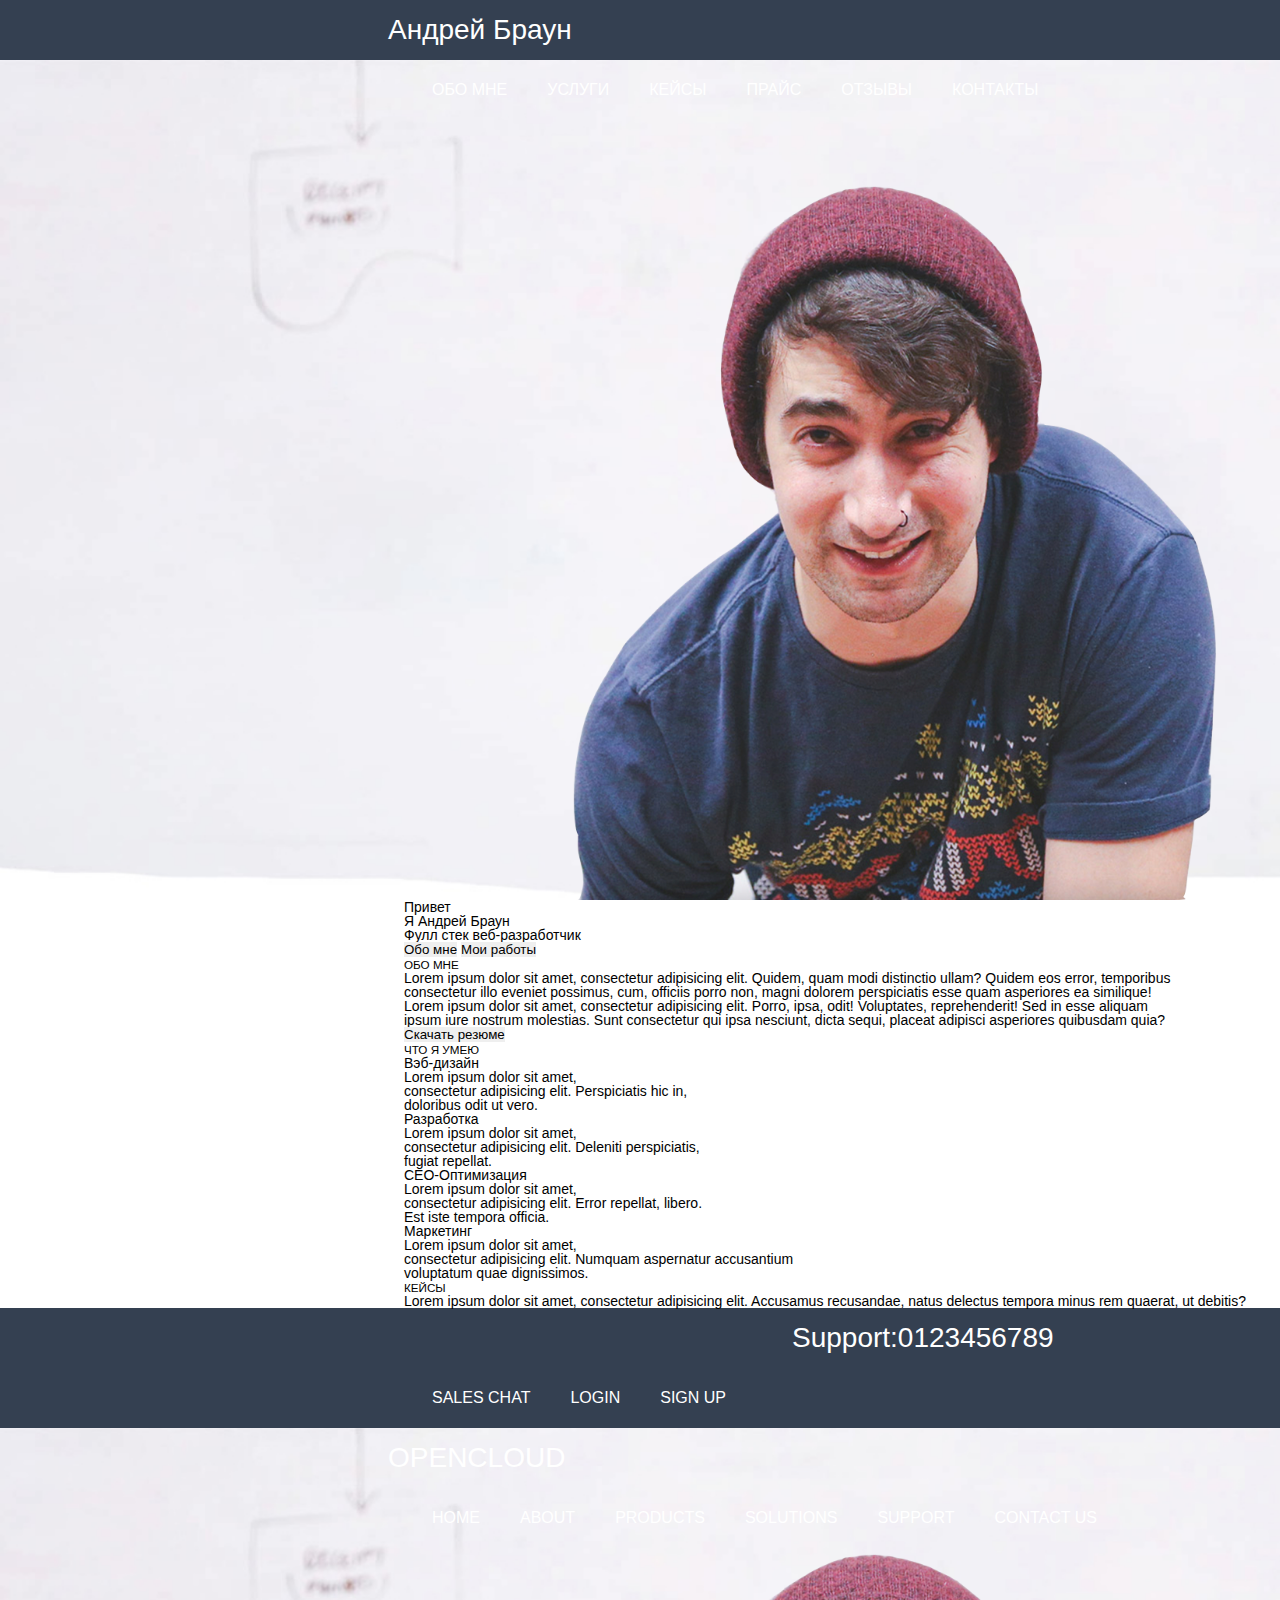
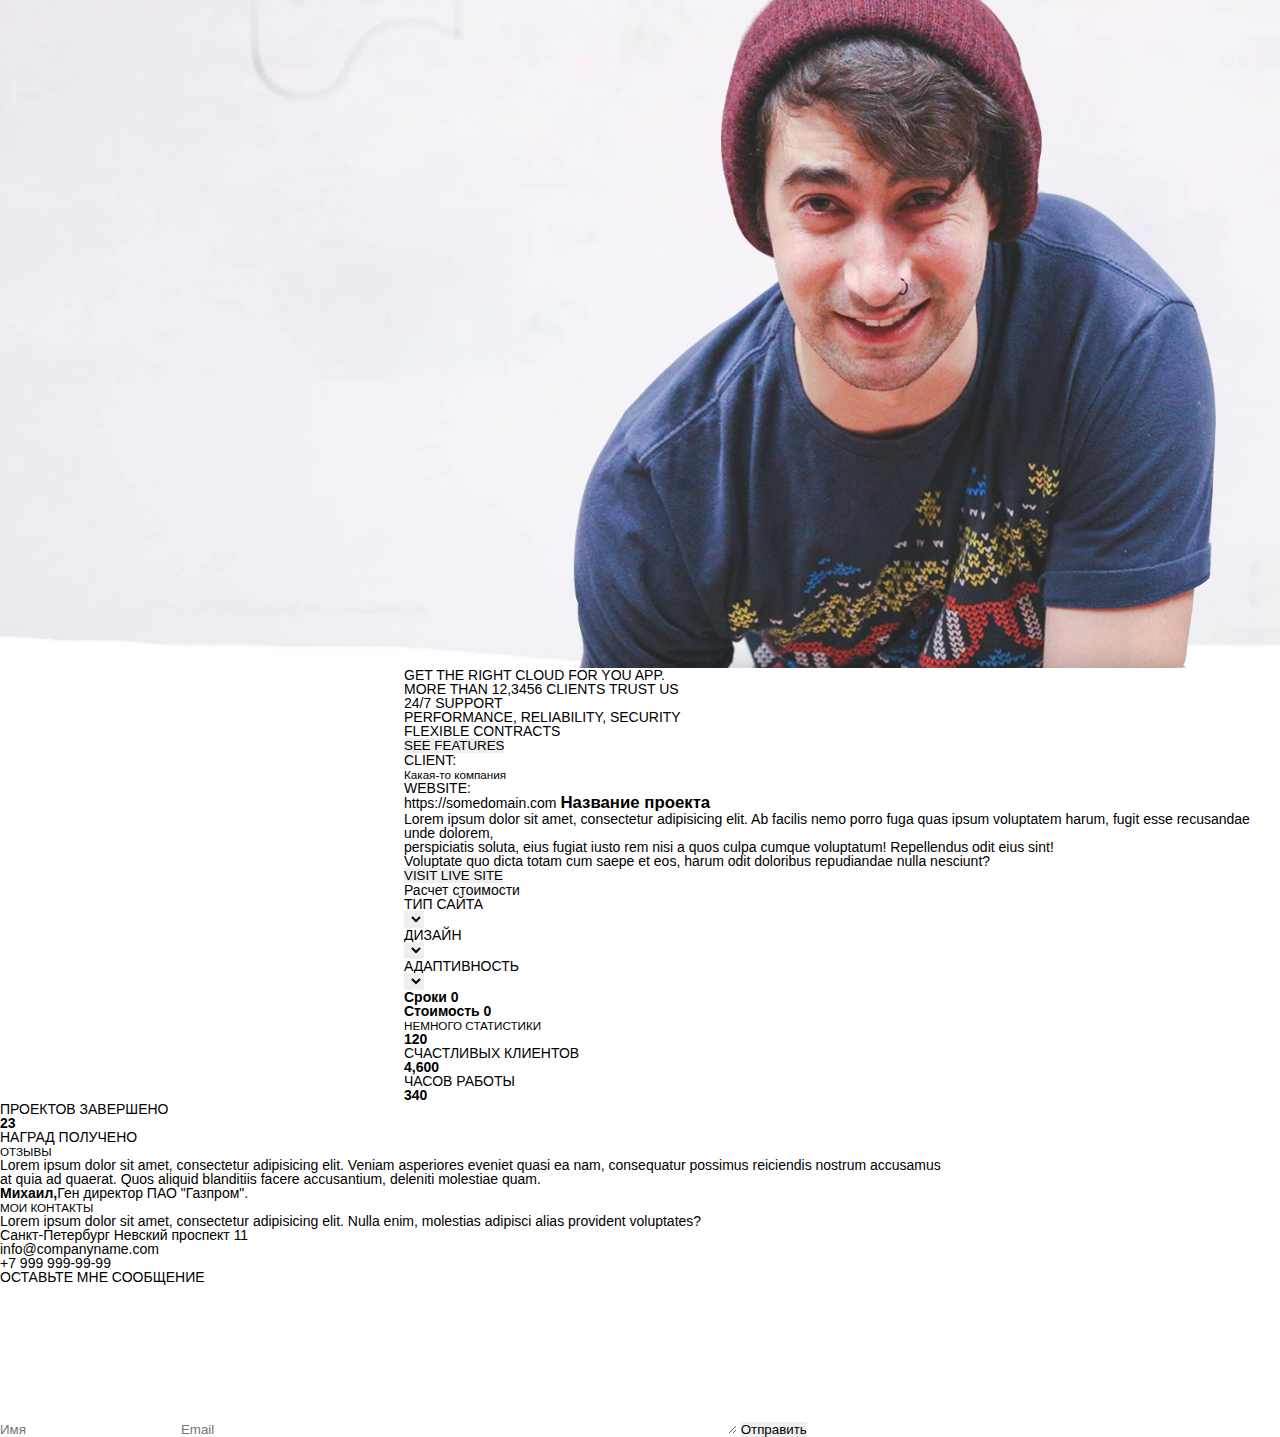
==== src/index.html @ 74972f19 "download folder src" ====
<!DOCTYPE html>
<html lang="en">

<head>
    <meta charset="UTF-8">
    <meta name="description" content="Это моя первая страница">
    <meta name="author" content="Ilya">
    <meta name="robots" content="all">
    
    <meta property="og:title" content="Это моя первая страница...">
    
    <title>Андрей Браун - Веб-разработчик</title>
    <link rel="stylesheet" href="css/reset.css">
    <link rel="stylesheet" href="css/style.css">
</head>

<body>

<header>
    <nav>
    <div class="logo">Андрей Браун</div> 
    <div class="menu"><ul>
        <li>Обо мне</li>
        <li>Услуги</li>
        <li>Кейсы</li>
        <li>Прайс</li>
        <li>Отзывы</li>
        <li>Контакты</li>
        
    </ul></div>   
    </nav>
</header>

<div class="main"></div><div class="title__container"></div>
<h1>Привет <br> Я Андрей Браун</h1>
<h4>Фулл стек веб-разработчик</h4>
<input type="submit" value="Обо мне">
<input type="submit" value="Мои работы">
<h2><small>ОБО МНЕ</small></h2>
    
<p>Lorem ipsum dolor sit amet, consectetur adipisicing elit. Quidem, quam modi distinctio ullam? Quidem eos error, temporibus <br> consectetur illo eveniet possimus, cum, officiis porro non, magni dolorem perspiciatis esse quam asperiores ea similique!</p>
    
<p>Lorem ipsum dolor sit amet, consectetur adipisicing elit. Porro, ipsa, odit! Voluptates, reprehenderit! Sed in esse aliquam <br> ipsum iure nostrum molestias. Sunt consectetur qui ipsa nesciunt, dicta sequi, placeat adipisci asperiores quibusdam quia?</p>
   
<input type="submit" value="Скачать резюме">
<h2><small>ЧТО Я УМЕЮ</small></h2>

<ul>
   <li>Вэб-дизайн</li>
   <p>Lorem ipsum dolor sit amet, <br> consectetur adipisicing elit. Perspiciatis hic in, <br> doloribus odit ut vero.</p>
   <li>Разработка</li>
   <p>Lorem ipsum dolor sit amet, <br> consectetur adipisicing elit. Deleniti perspiciatis, <br> fugiat repellat.</p>
   <li>СЕО-Оптимизация</li>
   <p>Lorem ipsum dolor sit amet, <br> consectetur adipisicing elit.  Error repellat, libero. <br> Est iste tempora officia.</p>
   <li>Маркетинг</li>
   <p>Lorem ipsum dolor sit amet, <br> consectetur adipisicing elit. Numquam aspernatur accusantium <br> voluptatum quae dignissimos.</p>
    
</ul>

<h2><small>КЕЙСЫ</small></h2>

<p>Lorem ipsum dolor sit amet, consectetur adipisicing elit. Accusamus recusandae, natus delectus tempora minus rem quaerat, ut debitis?</p>


<header>
    <nav>
    <div class="logo">Support:0123456789</div>
    <div class="menu"><ul>
           <li>Sales Chat</li>
           <li>Login</li>
           <li>Sign up</li> 
    </ul></div>
    </nav>
    
    <nav>
    <div class="logo">OPENCLOUD</div>
    <div class="menu"><ul>
        <li>Home</li>
        <li>About</li>
        <li>Products</li>
        <li>Solutions</li>
        <li>Support</li>
        <li>Contact Us</li>
    </ul></div>
    </nav>
</header>

<div class="main"></div><div class="title__container"></div>
<h3>GET THE RIGHT CLOUD FOR YOU APP.</h3>
   
    <ul>
     <li>MORE THAN 12,3456 CLIENTS TRUST US</li>
     <li>24/7 SUPPORT</li>
     <li>PERFORMANCE, RELIABILITY, SECURITY</li>
     <li>FLEXIBLE CONTRACTS</li> 
    </ul>
<input type="submit" value="SEE FEATURES">

<h3>CLIENT:</h3>
<p><small>Какая-то компания</small></p>
<h3>WEBSITE:</h3>
<a href="https://somedomain.com" target="_blank">https://somedomain.com</a>

<span><big><b>Название проекта</b></big></span>
<span><br>Lorem ipsum dolor sit amet, consectetur adipisicing elit. Ab facilis nemo porro fuga quas ipsum voluptatem harum, fugit esse recusandae unde dolorem, <br> perspiciatis soluta, eius fugiat iusto rem nisi a quos culpa cumque voluptatum! Repellendus odit eius sint! <br> Voluptate quo dicta totam cum saepe et eos, harum odit doloribus repudiandae nulla nesciunt?<br></span>

<input type="submit" value="VISIT LIVE SITE">

<h2>Расчет стоимости</h2>

<h3>ТИП САЙТА</h3>
<select name="list1" id="list" placeholder="Выберите пункт...">
    <option value="Opt1"></option>
</select>

<h3>ДИЗАЙН</h3>
<select name="list1" id="list" placeholder="Выберите пункт...">
    <option value="Opt1"></option>
</select>

<h3>АДАПТИВНОСТЬ</h3>
<select name="list1" id="list">
    <option value="Opt1"></option>
</select>

<p><b>Сроки 0</b></p>
<p><b>Стоимость 0</b></p>

<h2><small>НЕМНОГО СТАТИСТИКИ</small></h2>

<ul>
    <li><b>120</b></li>
    <p>СЧАСТЛИВЫХ КЛИЕНТОВ</p>
    <li><b>4,600</b></li>
    <p>ЧАСОВ РАБОТЫ</p>
    <li><b>340</b></li>
    <p>ПРОЕКТОВ ЗАВЕРШЕНО</p>
    <li><b>23</b></li>
    <p>НАГРАД ПОЛУЧЕНО</p>
</ul>

<h2><small>ОТЗЫВЫ</small></h2>

<span>Lorem ipsum dolor sit amet, consectetur adipisicing elit. Veniam asperiores eveniet quasi ea nam, consequatur possimus reiciendis nostrum accusamus <br> at quia ad quaerat. Quos aliquid blanditiis facere accusantium, deleniti molestiae quam.</span>

<p><b>Михаил,</b>Ген директор ПАО "Газпром".</p>

<footer>
   <h2><small>МОИ КОНТАКТЫ</small></h2>
   
   <span>Lorem ipsum dolor sit amet, consectetur adipisicing elit. Nulla enim, molestias adipisci alias provident voluptates?</span>
   
   <ul>
       <li>Санкт-Петербург Невский проспект 11</li>
       <li>info@companyname.com</li>
       <li>+7 999 999-99-99</li>
   </ul>
   
   <h4>ОСТАВЬТЕ МНЕ СООБЩЕНИЕ</h4>
   
   <form action="#">
       
       <input type="text" name="text_input" value="" placeholder="Имя">
       <input type="text" name="text_input" value="" placeholder="Email">
       
       <textarea name="Сообщение" id="1" cols="45" rows="10">
           
       </textarea>
       
       <input type="reset" value="Отправить">
       
   </form>   
</footer>

</body>

</html>
---- src/css/style.css ----
body{
    font-family: Arial, sans-serif;
}
nav{
    width: 100%;
    height: 60px;
    background: #344051;
}

.logo{
    color: white;
    font-size: 28px;
    line-height: 60px;
    padding-left: 388px;
    float: left;
}

.menu{
    float: left;
    padding-left: 432px;
}

.menu li{
    float: left;
    line-height: 60px;
    color: white;
    margin-right: 40px;
    font-size: 16px;
    text-transform: uppercase;
}

.main{
    width: 100%;
    height: calc(100% - 60px);
    background: url(../img/boy.png) 90% 100%/auto 85% no-repeat, url(../img/bg.jpg) center/cover no-repeat;  
}

.title__container{
    float: left;
    margin: 432px 0px 0px 404px;
    color: #2c384a;
    text-align: center;
}

.title__container h1{
    font-size: 60px;
    font-weight: bold;
}

.title__container h4{
    margin-top: 40px;
    font-size: 22px;
    color: #79818d;
}

.title__container input{
    height: 40px;
    text-align: center;
    border: 2px solid #6d7682;
    background: none;
    border-radius: 5px;
    color: #6d7682;
    font-size: 13px;
    padding: 0px 16px;
    margin: 50px 14px 0px 14px;
}
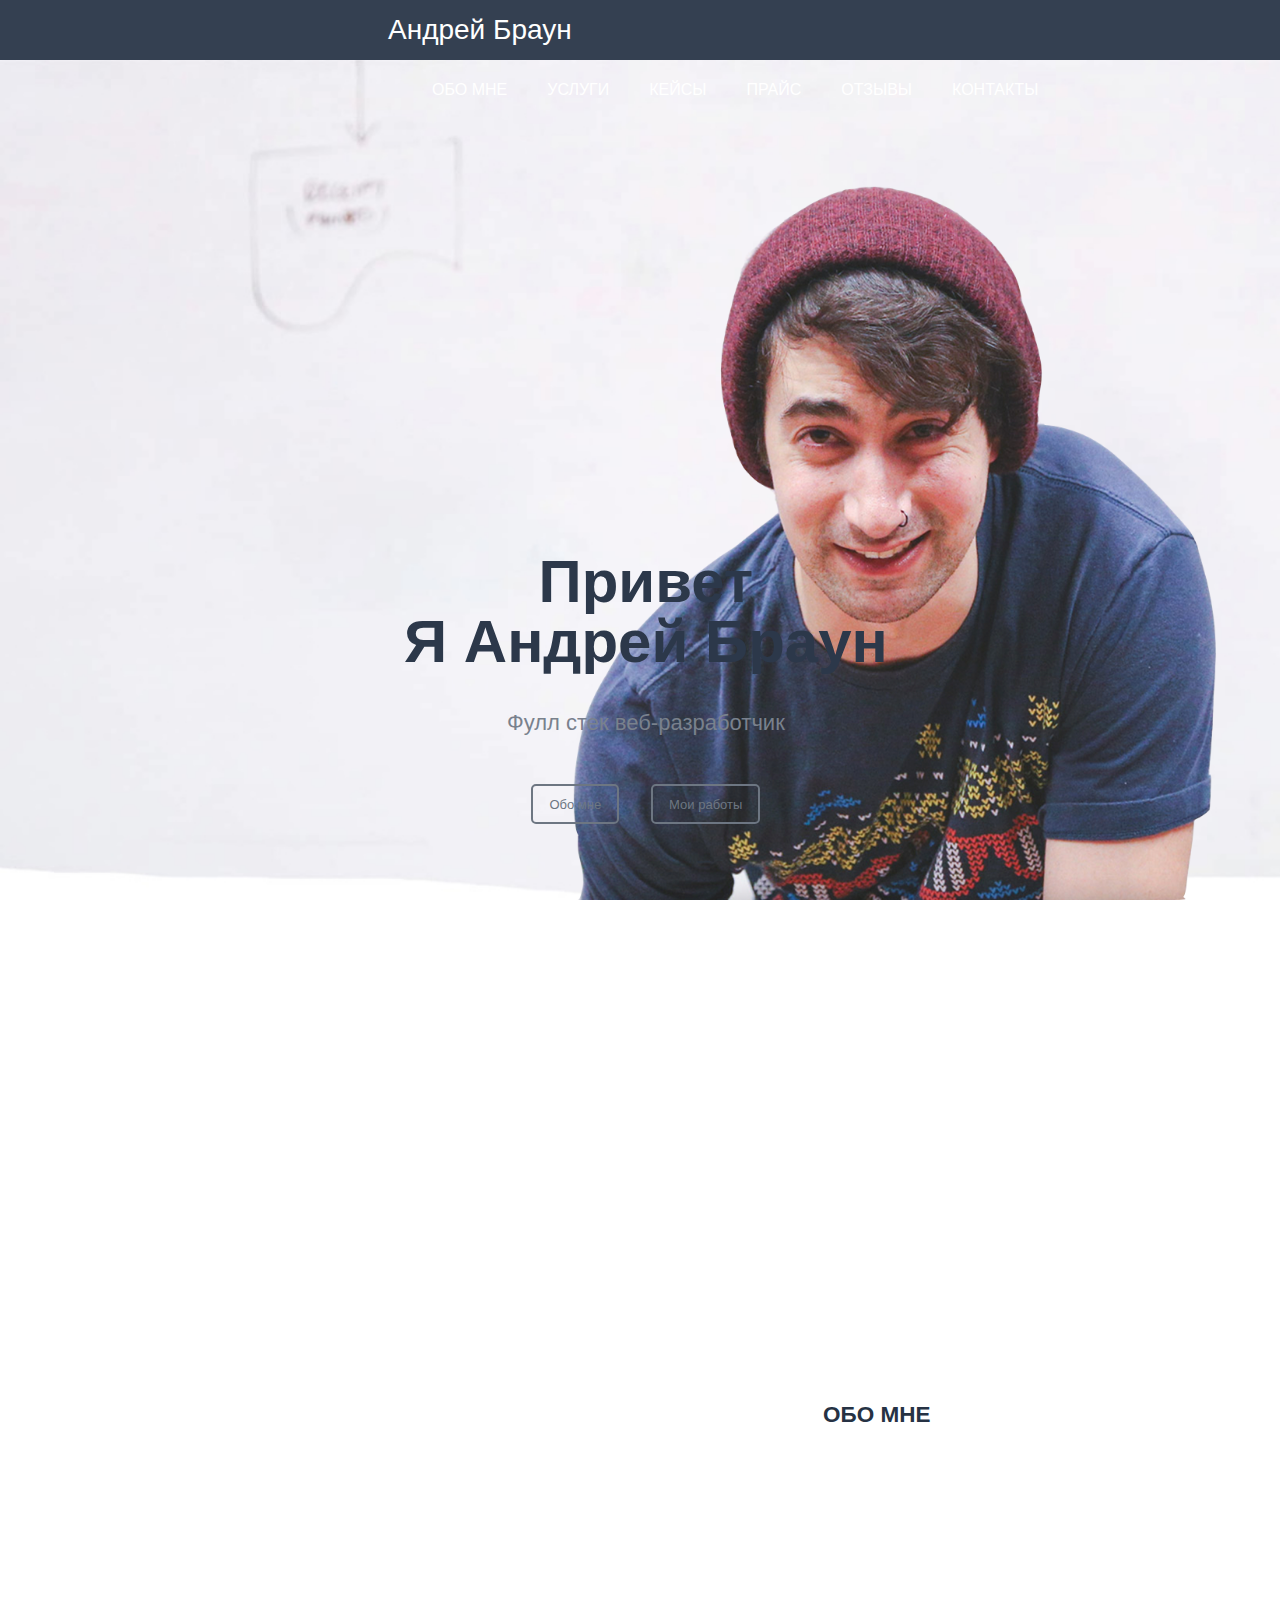
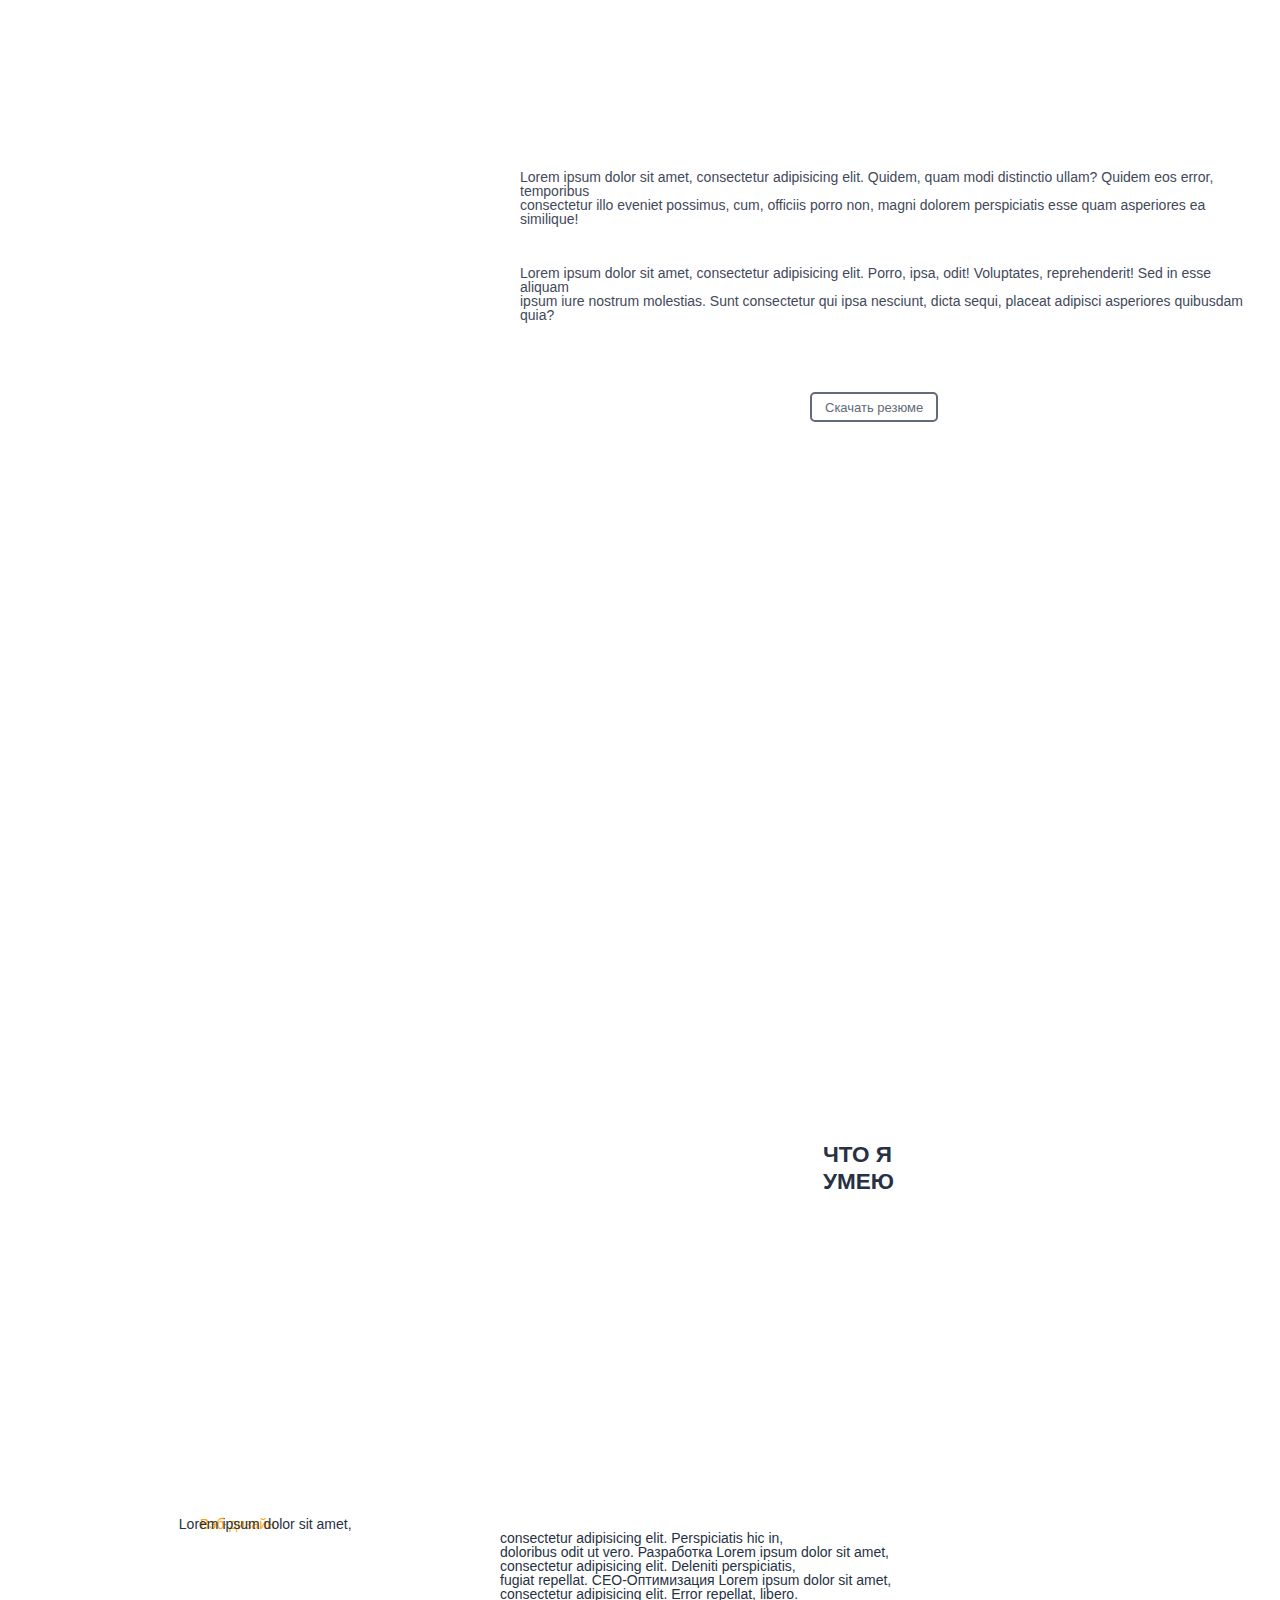
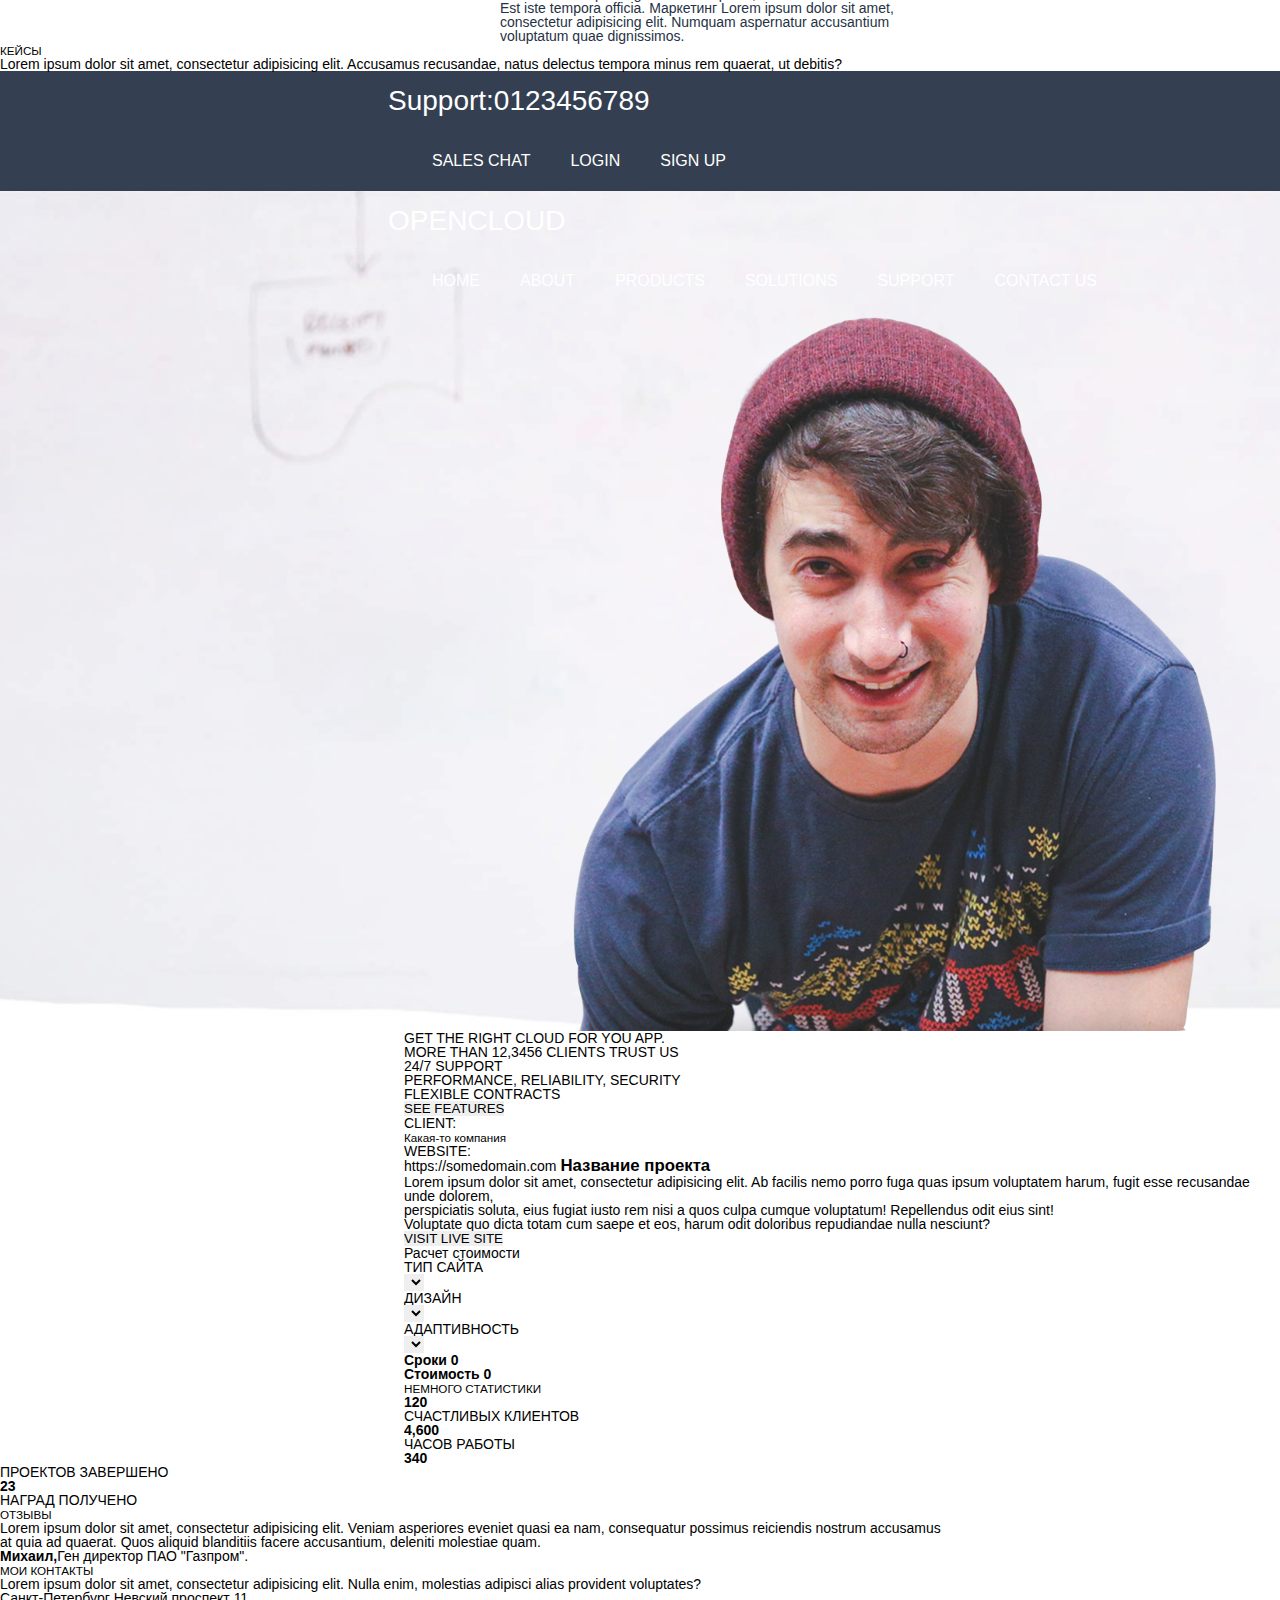
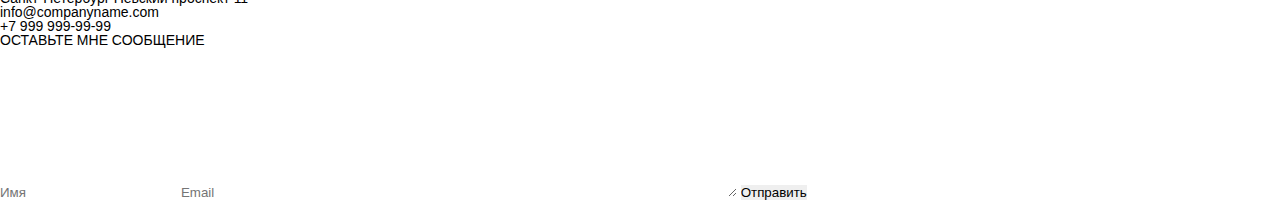
==== commit a3ca31bb: "download folder src" ====
--- a/src/index.html
+++ b/src/index.html
@@ -31,32 +31,42 @@
     </nav>
 </header>
 
-<div class="main"></div><div class="title__container"></div>
+<div class="main"><div class="title__container">
 <h1>Привет <br> Я Андрей Браун</h1>
 <h4>Фулл стек веб-разработчик</h4>
 <input type="submit" value="Обо мне">
 <input type="submit" value="Мои работы">
+   </div>
+   </div>
+   
+<div class="page2"><div class="title__container2"> 
 <h2><small>ОБО МНЕ</small></h2>
-    
+
 <p>Lorem ipsum dolor sit amet, consectetur adipisicing elit. Quidem, quam modi distinctio ullam? Quidem eos error, temporibus <br> consectetur illo eveniet possimus, cum, officiis porro non, magni dolorem perspiciatis esse quam asperiores ea similique!</p>
     
 <p>Lorem ipsum dolor sit amet, consectetur adipisicing elit. Porro, ipsa, odit! Voluptates, reprehenderit! Sed in esse aliquam <br> ipsum iure nostrum molestias. Sunt consectetur qui ipsa nesciunt, dicta sequi, placeat adipisci asperiores quibusdam quia?</p>
    
 <input type="submit" value="Скачать резюме">
+    </div>
+    </div>
+
+<div class="page3"><div class="title__container3">        
 <h2><small>ЧТО Я УМЕЮ</small></h2>
 
 <ul>
-   <li>Вэб-дизайн</li>
-   <p>Lorem ipsum dolor sit amet, <br> consectetur adipisicing elit. Perspiciatis hic in, <br> doloribus odit ut vero.</p>
-   <li>Разработка</li>
-   <p>Lorem ipsum dolor sit amet, <br> consectetur adipisicing elit. Deleniti perspiciatis, <br> fugiat repellat.</p>
-   <li>СЕО-Оптимизация</li>
-   <p>Lorem ipsum dolor sit amet, <br> consectetur adipisicing elit.  Error repellat, libero. <br> Est iste tempora officia.</p>
-   <li>Маркетинг</li>
-   <p>Lorem ipsum dolor sit amet, <br> consectetur adipisicing elit. Numquam aspernatur accusantium <br> voluptatum quae dignissimos.</p>
+   <li1>Вэб-дизайн</li1>
+   <p1>Lorem ipsum dolor sit amet, <br> consectetur adipisicing elit. Perspiciatis hic in, <br> doloribus odit ut vero.</p1>
+   <li2>Разработка</li2>
+   <p2>Lorem ipsum dolor sit amet, <br> consectetur adipisicing elit. Deleniti perspiciatis, <br> fugiat repellat.</p2>
+   <li3>СЕО-Оптимизация</li3>
+   <p3>Lorem ipsum dolor sit amet, <br> consectetur adipisicing elit.  Error repellat, libero. <br> Est iste tempora officia.</p3>
+   <li4>Маркетинг</li4>
+   <p4>Lorem ipsum dolor sit amet, <br> consectetur adipisicing elit. Numquam aspernatur accusantium <br> voluptatum quae dignissimos.</p4>
     
 </ul>
-
+   </div>
+   </div>
+   
 <h2><small>КЕЙСЫ</small></h2>
 
 <p>Lorem ipsum dolor sit amet, consectetur adipisicing elit. Accusamus recusandae, natus delectus tempora minus rem quaerat, ut debitis?</p>
--- a/src/css/style.css
+++ b/src/css/style.css
@@ -63,4 +63,72 @@
     font-size: 13px;
     padding: 0px 16px;
     margin: 50px 14px 0px 14px;
+}
+
+.page2{
+    width: 100%;
+    height: calc(100% - 60px);
+    background: url(../img/белыйфон2стр.jpg) centre/cover norepeat, url(../img/иконка кр парень.png) centre/auto;
+}
+
+.title__container2{
+    margin: 500px 0px 0px 500px;
+    color: #263244;
+    text-align: left;
+}
+
+.title__container2 h2{
+    font-size: 27px;
+    font-weight: bold;
+    margin: 323px;
+}
+
+.title__container2 p{
+    padding: 20px;
+    color: #3f495a;
+}
+
+.title__container2 input{
+    margin: 50px 310px 0px 310px;
+    height: 30px;
+    text-align: center;
+    border: 2px solid #636b79;
+    background: none;
+    border-radius: 5px;
+    color: #636b79;
+    font-size: 13px;
+    padding: 0px 13px;
+}
+
+.page3{
+    width: 100%;
+    height: calc(100$ - 60px);
+    background: url(../img/%D0%BA%D0%B0%D1%80%D1%82%D0%B8%D0%BD%D0%BA%D0%B0%20%D1%84%D0%BE%D0%BD%D0%B0.jpg) centre/cover norepeat, url(../img/ноут.png) 15% 100%/auto 25% norepeat, url(../img/знак.png) 35% 100%/auto 50% norepeat, url(../img/ракета.png) 55% 100%/auto 75% norepeat, url(../img/граммофон.png) 75% 100%/auto 100% norepeat; 
+}
+
+.title__container3{
+    margin: 500px 0px 0px 500px;
+    color: #263244;
+    text-align: left;
+}
+
+.title__container3 h2{
+    font-size: 27px;
+    font-weight: bold;
+    margin: 323px;
+}
+
+.title__container3 ul{
+    color: #263244;
+}
+
+.title__container3 li1{
+    margin: 0px 0px 0px -300px;
+    color: orange;
+    text-align: left;
+}
+
+.title__container3 p1{
+    margin: 0px 0px 0px -100px;
+    text-align: left;
 }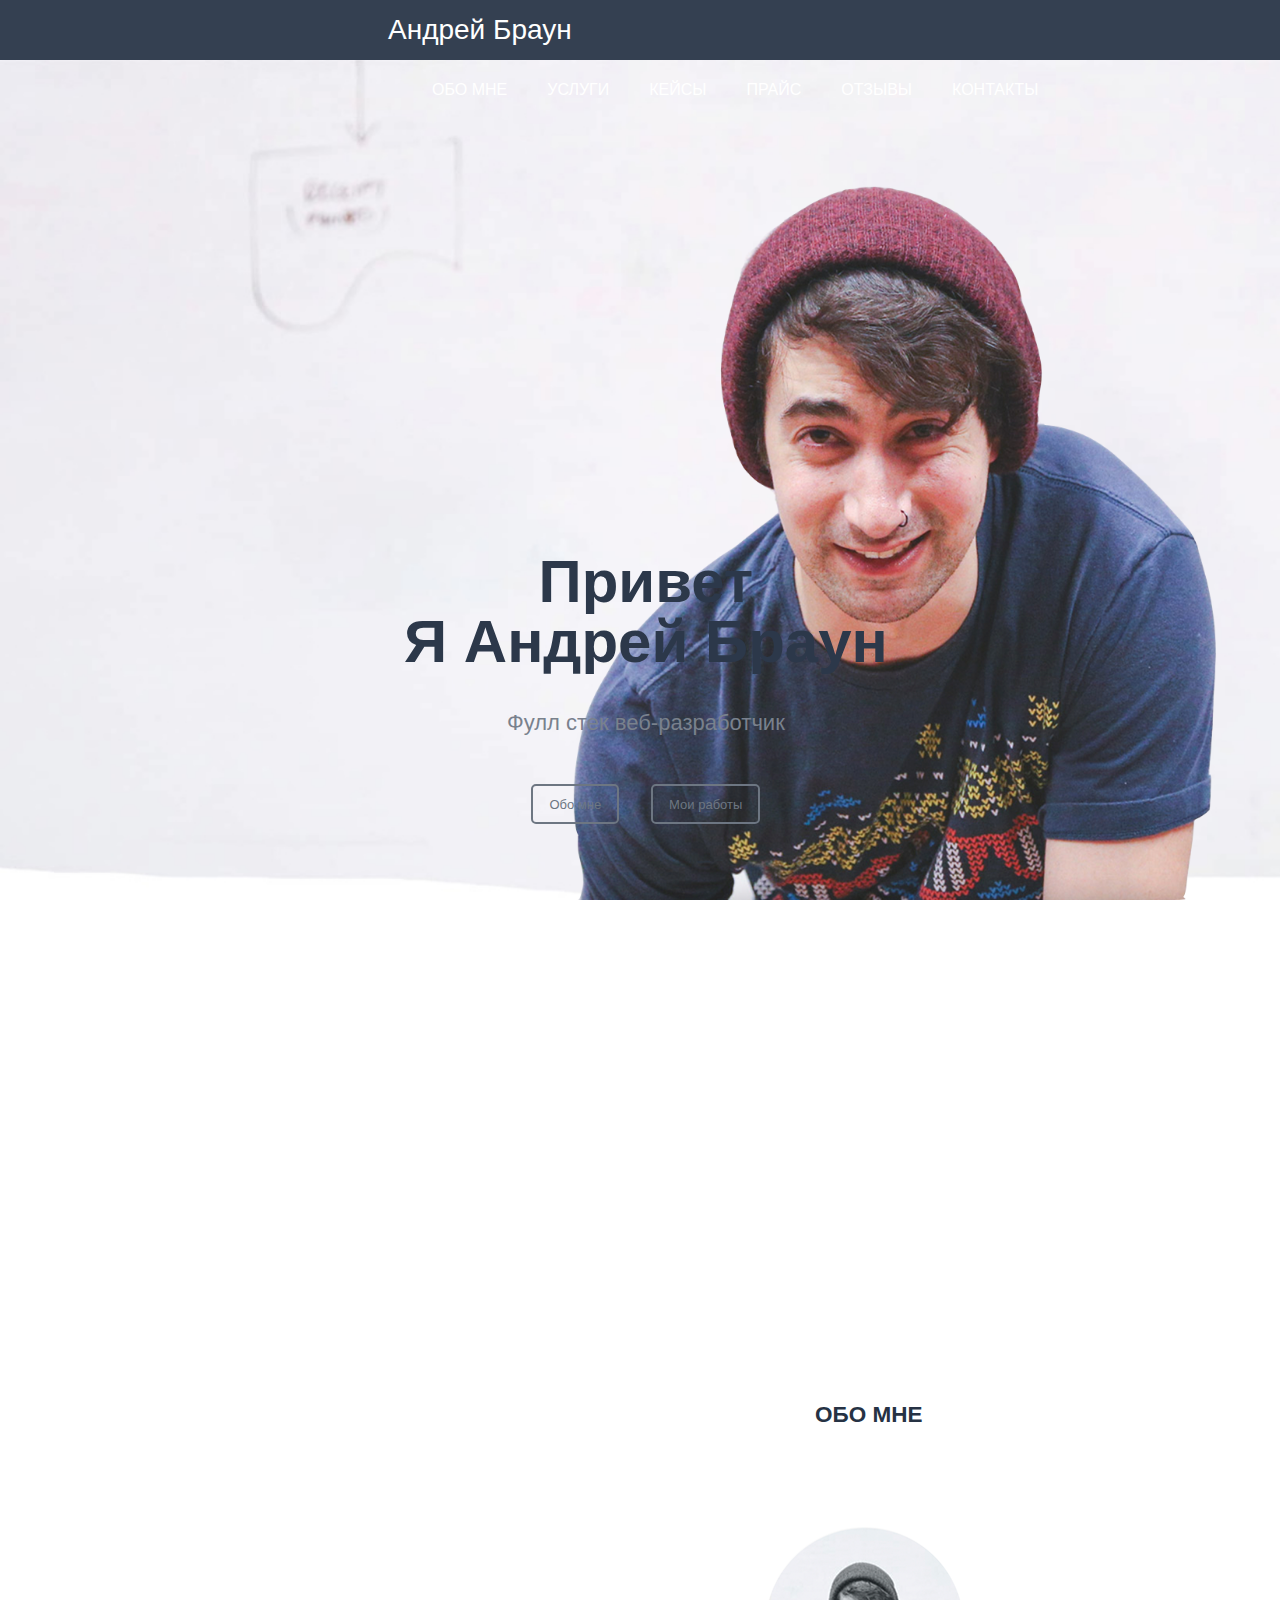
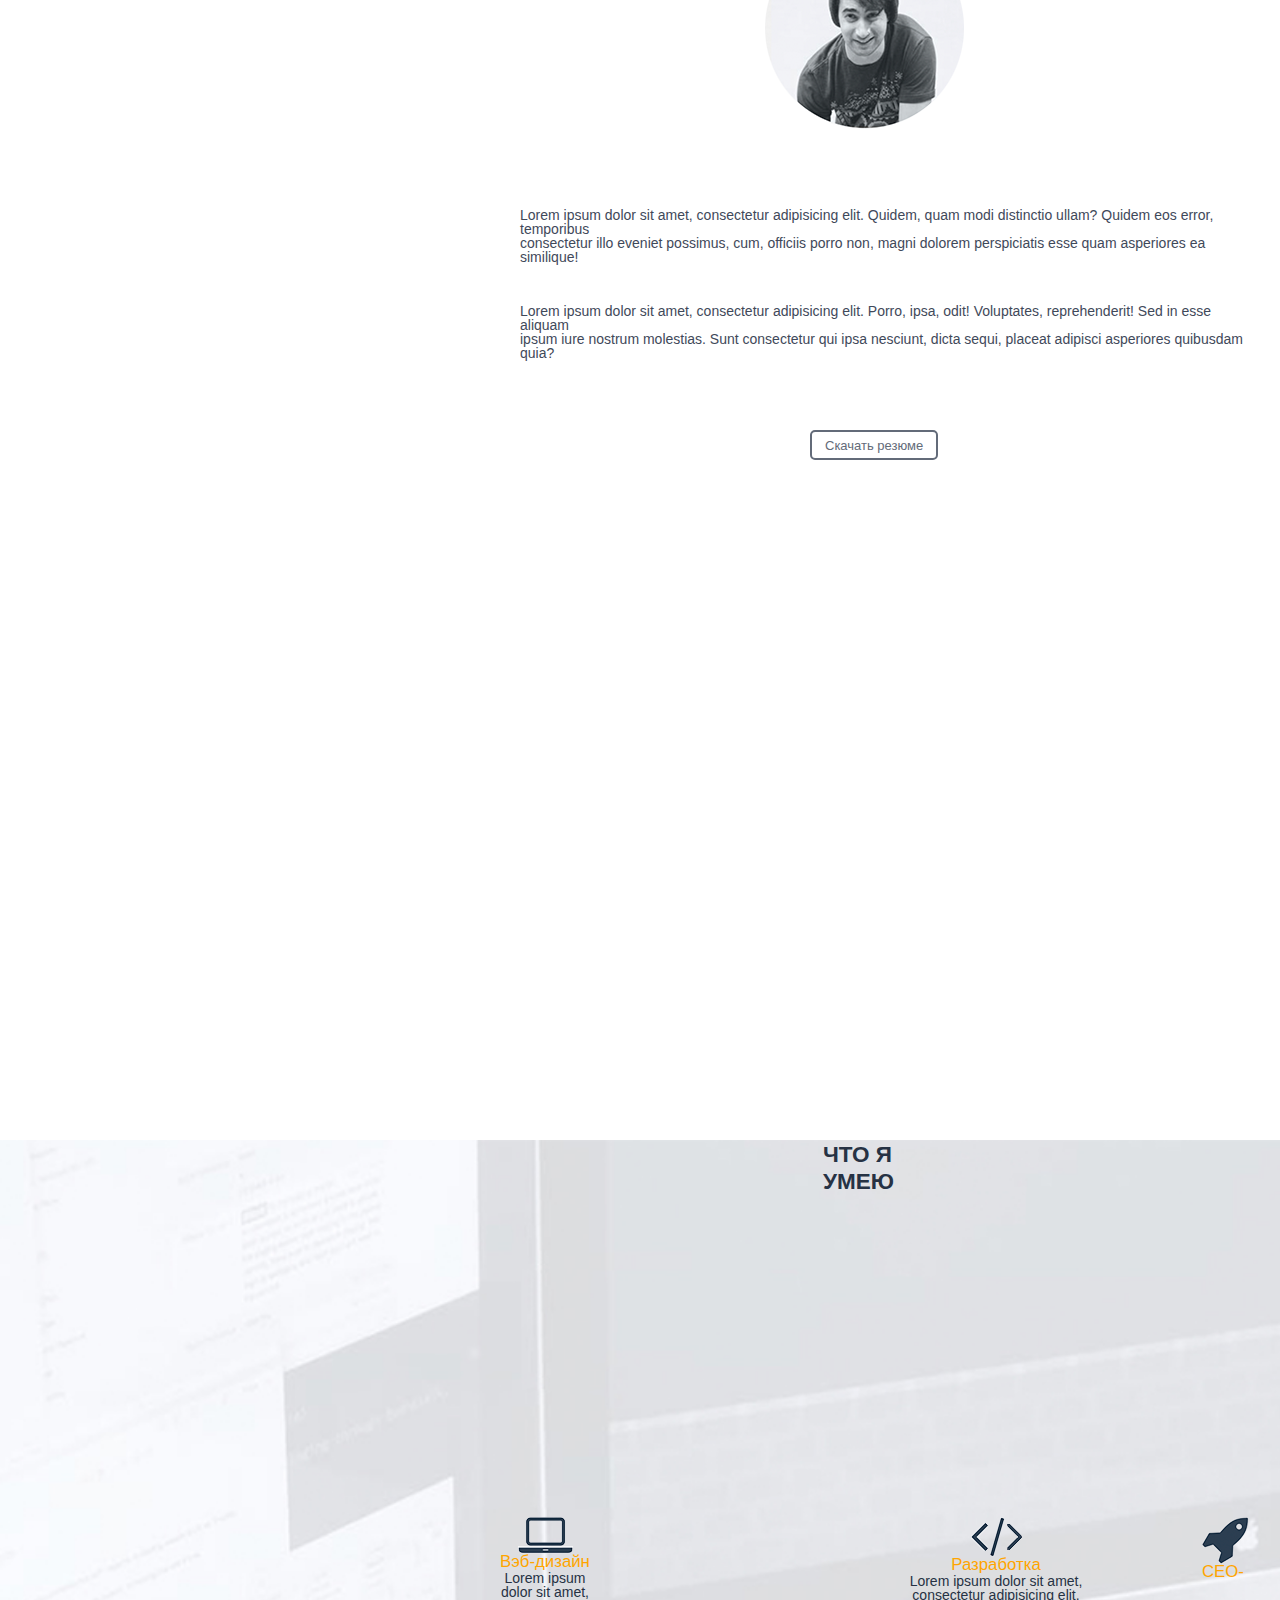
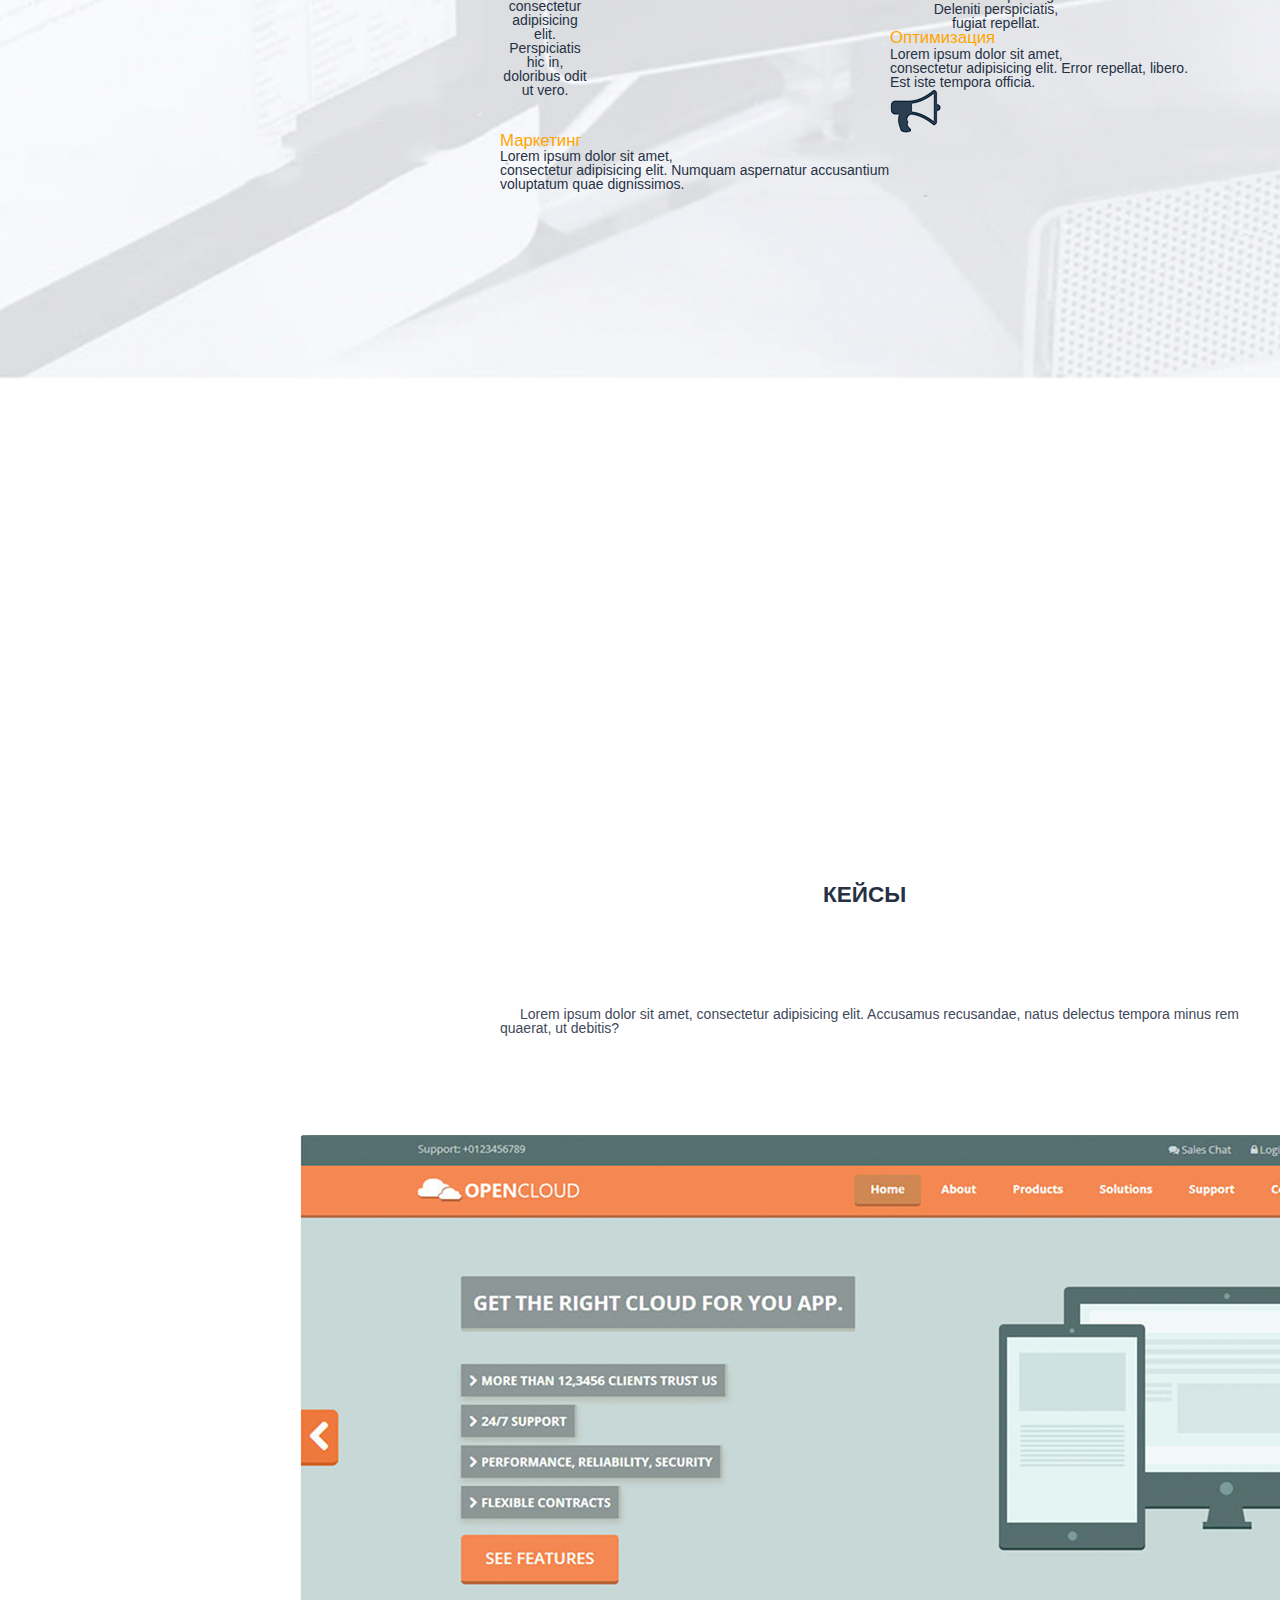
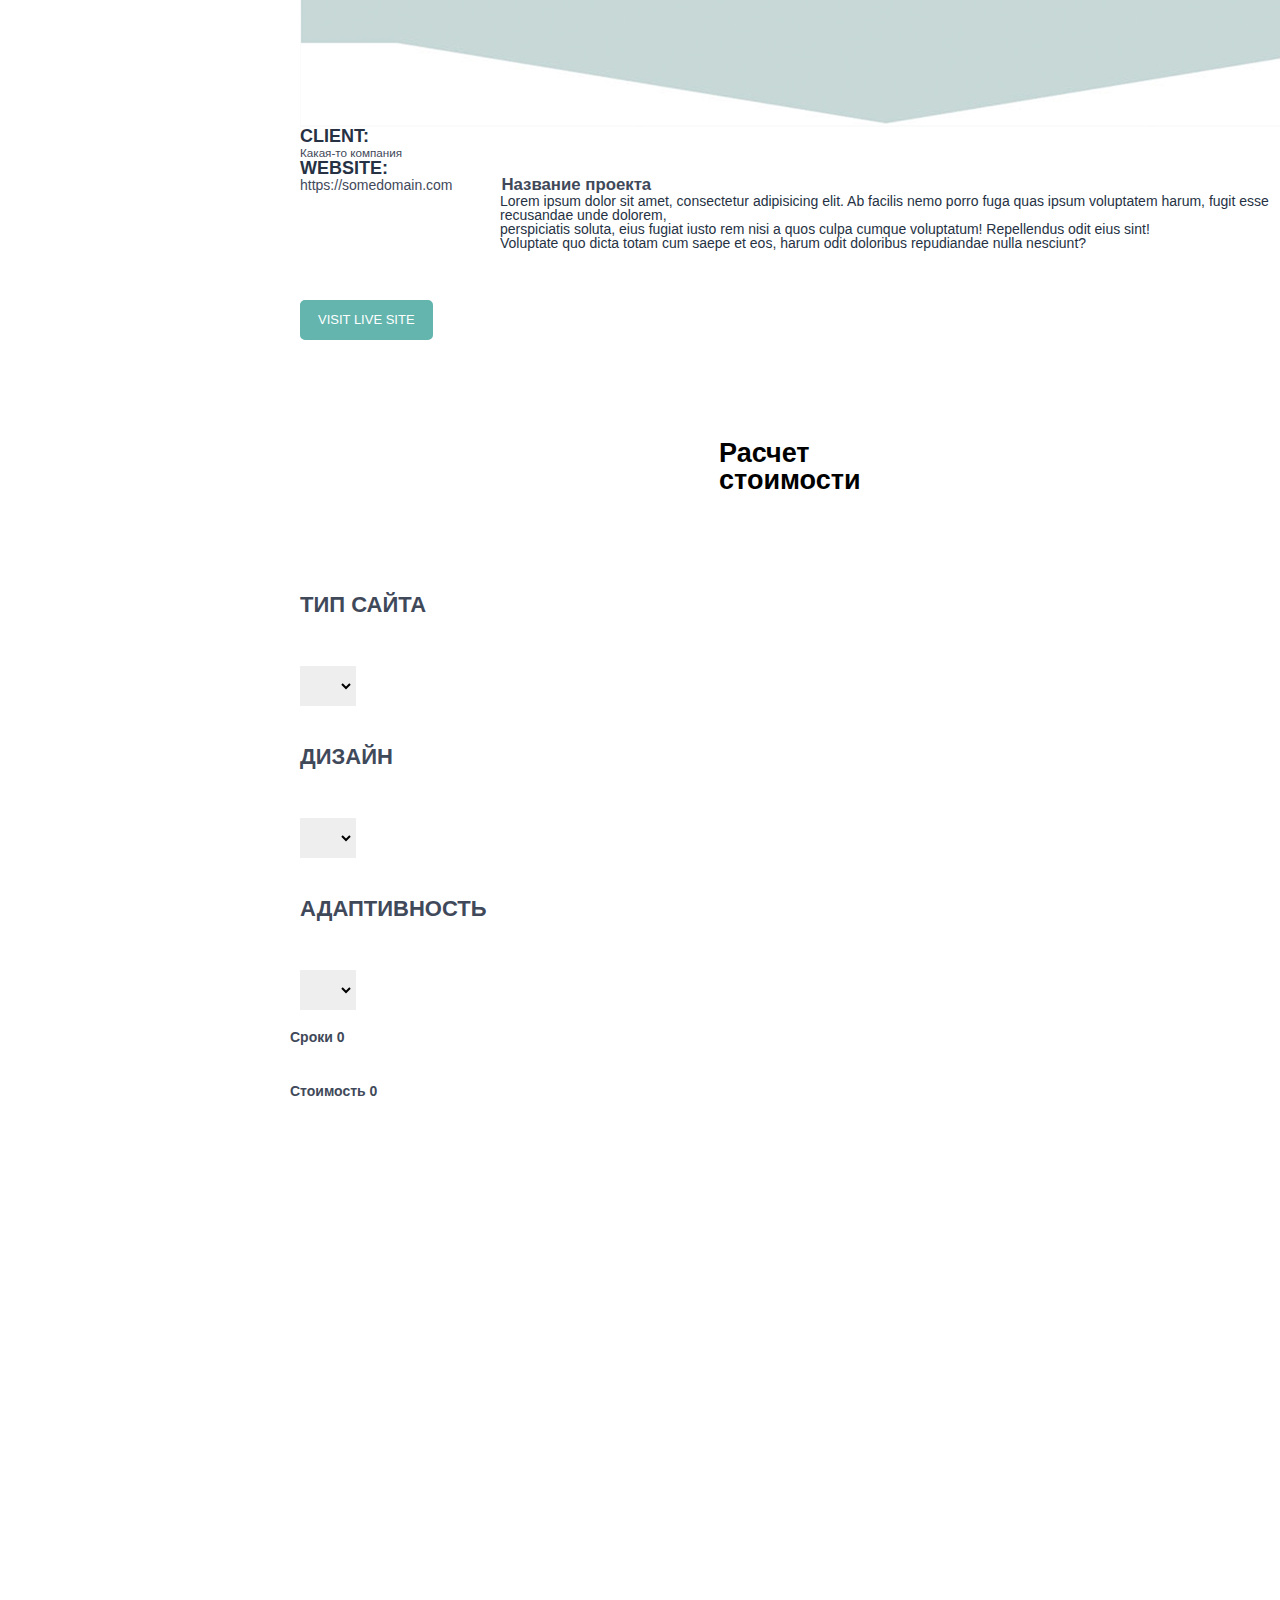
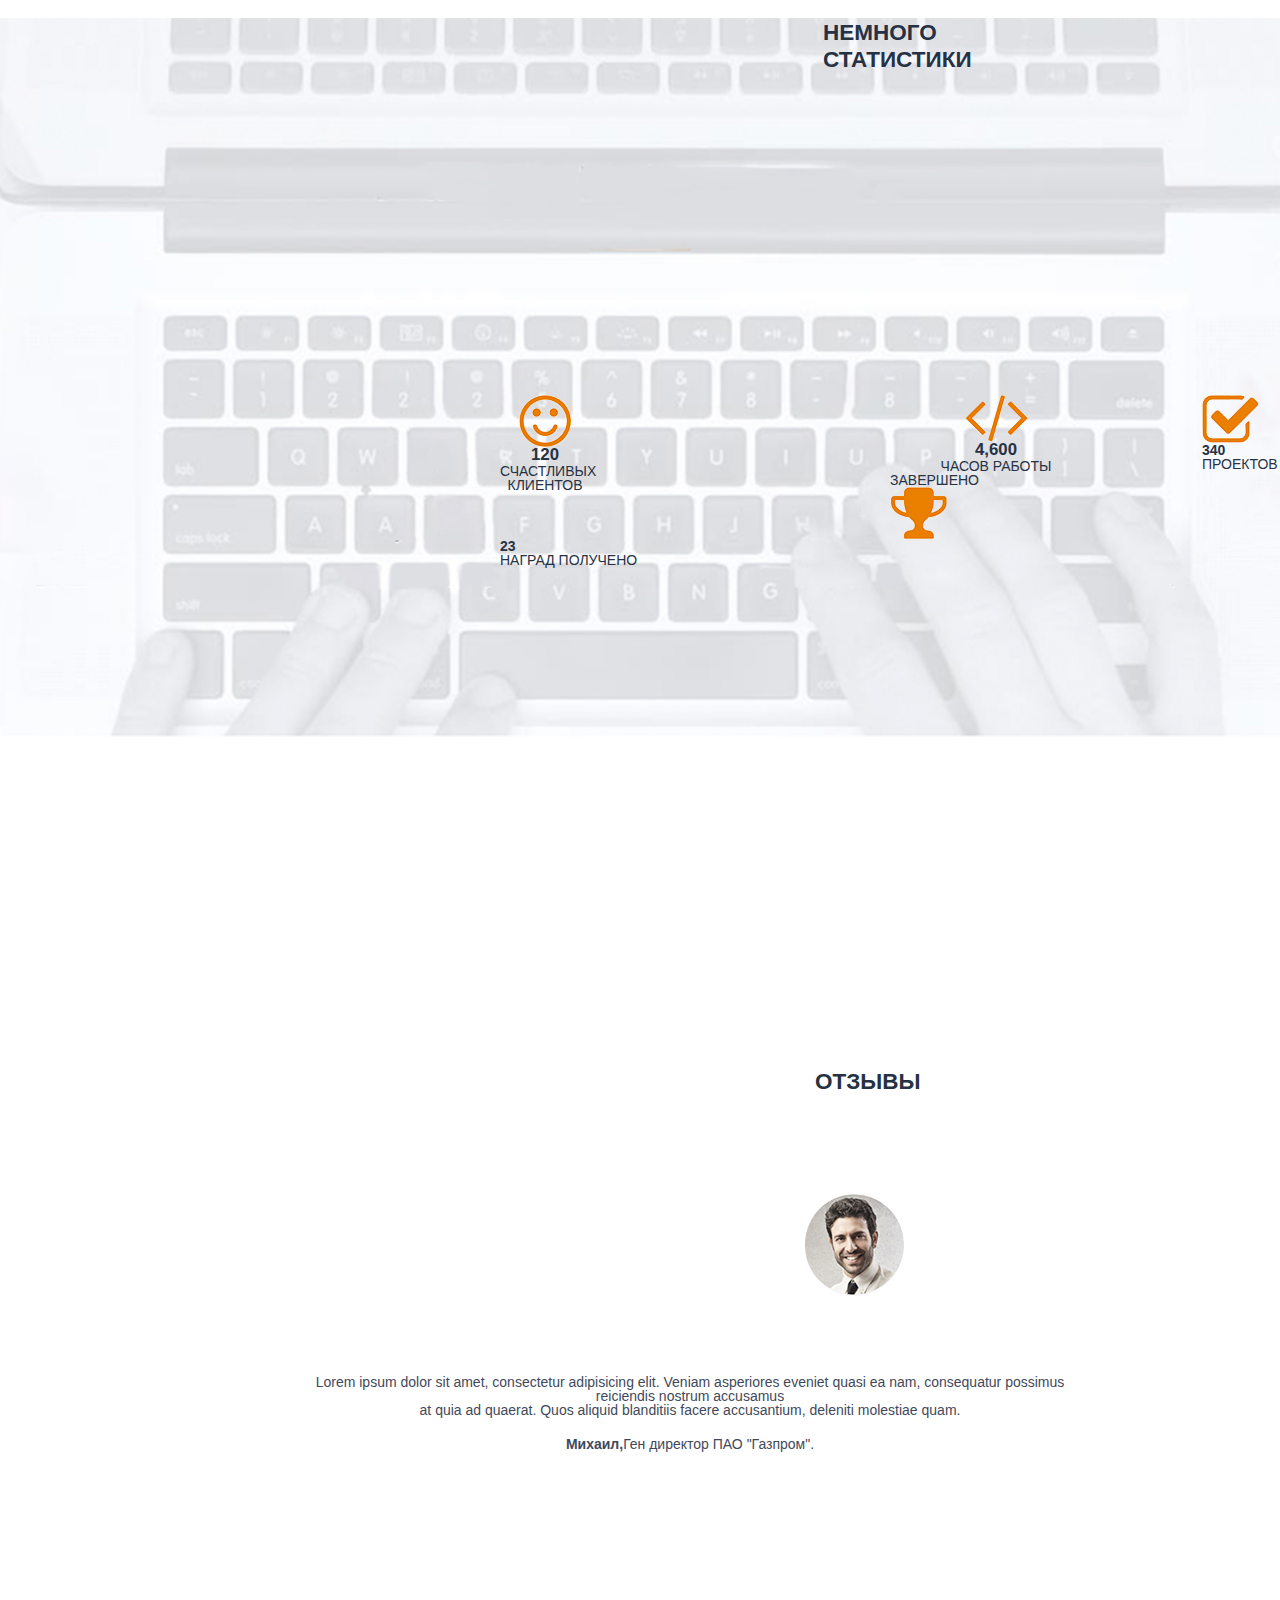
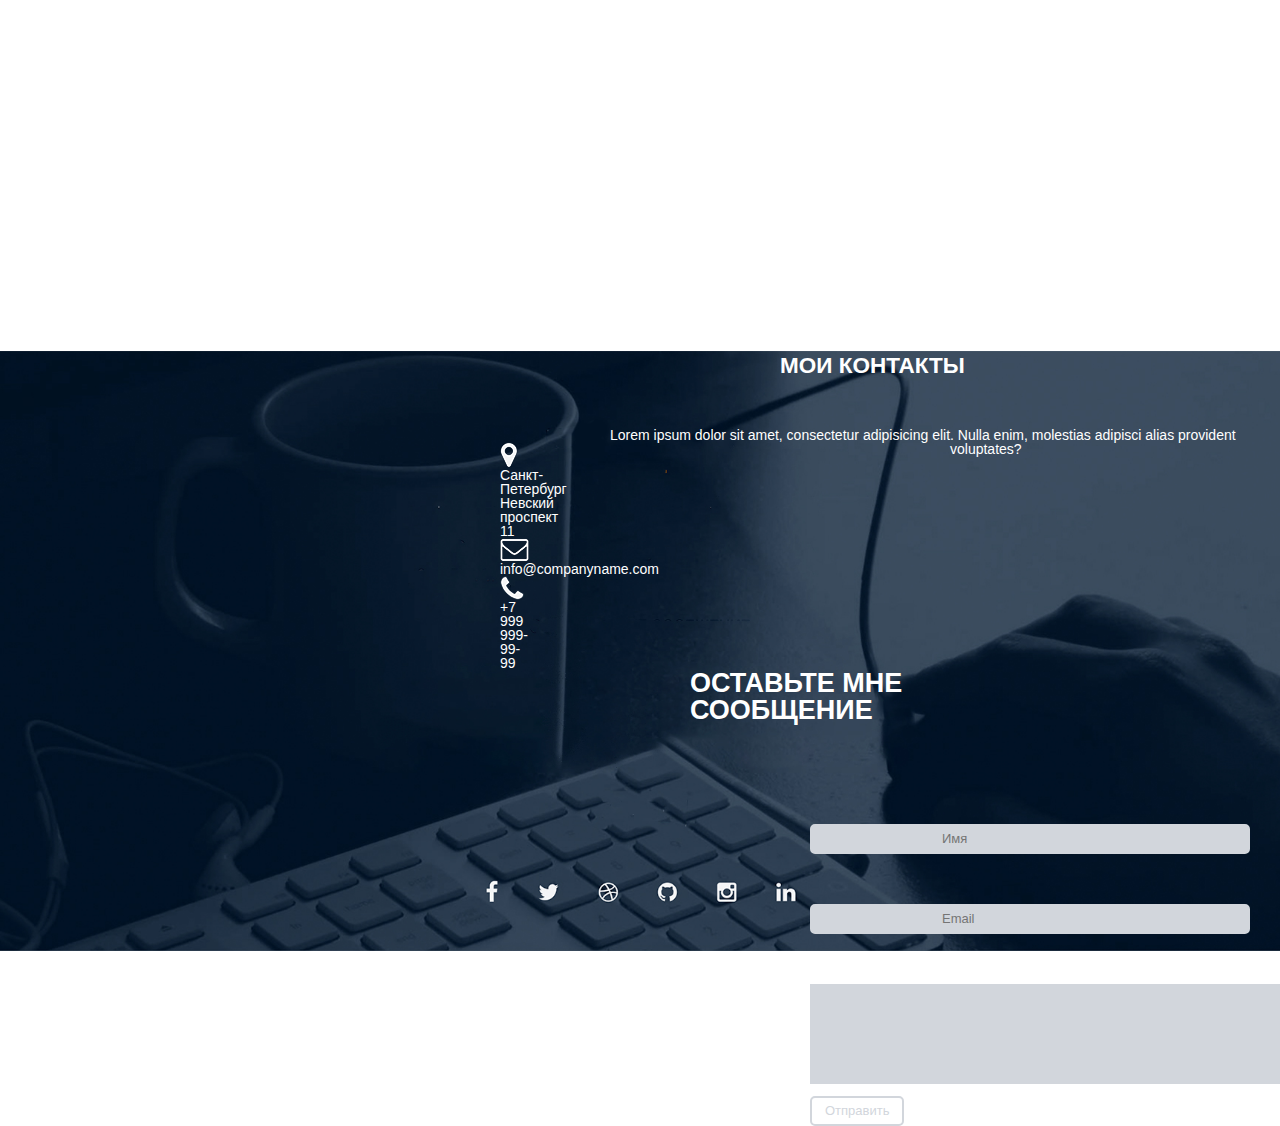
==== commit 569cdc10: "download folder src" ====
--- a/src/index.html
+++ b/src/index.html
@@ -42,6 +42,8 @@
 <div class="page2"><div class="title__container2"> 
 <h2><small>ОБО МНЕ</small></h2>
 
+<img src="../src/img/%D0%B8%D0%BA%D0%BE%D0%BD%D0%BA%D0%B0%20%D0%BA%D1%80%20%D0%BF%D0%B0%D1%80%D0%B5%D0%BD%D1%8C.png" alt="нет фото">
+
 <p>Lorem ipsum dolor sit amet, consectetur adipisicing elit. Quidem, quam modi distinctio ullam? Quidem eos error, temporibus <br> consectetur illo eveniet possimus, cum, officiis porro non, magni dolorem perspiciatis esse quam asperiores ea similique!</p>
     
 <p>Lorem ipsum dolor sit amet, consectetur adipisicing elit. Porro, ipsa, odit! Voluptates, reprehenderit! Sed in esse aliquam <br> ipsum iure nostrum molestias. Sunt consectetur qui ipsa nesciunt, dicta sequi, placeat adipisci asperiores quibusdam quia?</p>
@@ -53,69 +55,49 @@
 <div class="page3"><div class="title__container3">        
 <h2><small>ЧТО Я УМЕЮ</small></h2>
 
-<ul>
-   <li1>Вэб-дизайн</li1>
-   <p1>Lorem ipsum dolor sit amet, <br> consectetur adipisicing elit. Perspiciatis hic in, <br> doloribus odit ut vero.</p1>
-   <li2>Разработка</li2>
-   <p2>Lorem ipsum dolor sit amet, <br> consectetur adipisicing elit. Deleniti perspiciatis, <br> fugiat repellat.</p2>
-   <li3>СЕО-Оптимизация</li3>
-   <p3>Lorem ipsum dolor sit amet, <br> consectetur adipisicing elit.  Error repellat, libero. <br> Est iste tempora officia.</p3>
-   <li4>Маркетинг</li4>
-   <p4>Lorem ipsum dolor sit amet, <br> consectetur adipisicing elit. Numquam aspernatur accusantium <br> voluptatum quae dignissimos.</p4>
-    
-</ul>
-   </div>
-   </div>
-   
+   <div1><img src="../src/img/%D0%BD%D0%BE%D1%83%D1%82.png" alt="нет фото">
+   <h3><big>Вэб-дизайн</big></h3>
+   <p>Lorem ipsum dolor sit amet, <br> consectetur adipisicing elit. Perspiciatis hic in, <br> doloribus odit ut vero.</p>
+   </div1>
+   
+   <div2><img src="../src/img/%D0%B7%D0%BD%D0%B0%D0%BA.png" alt="нет фото">
+   <h3><big>Разработка</big></h3>
+   <p>Lorem ipsum dolor sit amet, <br> consectetur adipisicing elit. Deleniti perspiciatis, <br> fugiat repellat.</p>
+   </div2>
+   
+   <div3><img src="../src/img/%D1%80%D0%B0%D0%BA%D0%B5%D1%82%D0%B0.png" alt="нет фото">
+   <h3><big>СЕО-Оптимизация</big></h3>
+   <p>Lorem ipsum dolor sit amet, <br> consectetur adipisicing elit.  Error repellat, libero. <br> Est iste tempora officia.</p>
+   </div3>
+   
+   <div4><img src="../src/img/%D0%B3%D1%80%D0%B0%D0%BC%D0%BC%D0%BE%D1%84%D0%BE%D0%BD.png" alt="нет фото">
+   <h3><big>Маркетинг</big></h3>
+   <p>Lorem ipsum dolor sit amet, <br> consectetur adipisicing elit. Numquam aspernatur accusantium <br> voluptatum quae dignissimos.</p>
+   </div4>
+    
+   </div>
+   </div>
+
+<div class="page4"><div class="title__container4">   
 <h2><small>КЕЙСЫ</small></h2>
 
-<p>Lorem ipsum dolor sit amet, consectetur adipisicing elit. Accusamus recusandae, natus delectus tempora minus rem quaerat, ut debitis?</p>
-
-
-<header>
-    <nav>
-    <div class="logo">Support:0123456789</div>
-    <div class="menu"><ul>
-           <li>Sales Chat</li>
-           <li>Login</li>
-           <li>Sign up</li> 
-    </ul></div>
-    </nav>
-    
-    <nav>
-    <div class="logo">OPENCLOUD</div>
-    <div class="menu"><ul>
-        <li>Home</li>
-        <li>About</li>
-        <li>Products</li>
-        <li>Solutions</li>
-        <li>Support</li>
-        <li>Contact Us</li>
-    </ul></div>
-    </nav>
-</header>
-
-<div class="main"></div><div class="title__container"></div>
-<h3>GET THE RIGHT CLOUD FOR YOU APP.</h3>
-   
-    <ul>
-     <li>MORE THAN 12,3456 CLIENTS TRUST US</li>
-     <li>24/7 SUPPORT</li>
-     <li>PERFORMANCE, RELIABILITY, SECURITY</li>
-     <li>FLEXIBLE CONTRACTS</li> 
-    </ul>
-<input type="submit" value="SEE FEATURES">
+<p1>Lorem ipsum dolor sit amet, consectetur adipisicing elit. Accusamus recusandae, natus delectus tempora minus rem quaerat, ut debitis?</p1>
+
+<img src="../src/img/%D1%84%D0%BE%D1%82%D0%BA%D0%B0.jpg" alt="нет фото">
 
 <h3>CLIENT:</h3>
-<p><small>Какая-то компания</small></p>
+<p2><small>Какая-то компания</small></p2>
 <h3>WEBSITE:</h3>
 <a href="https://somedomain.com" target="_blank">https://somedomain.com</a>
 
-<span><big><b>Название проекта</b></big></span>
-<span><br>Lorem ipsum dolor sit amet, consectetur adipisicing elit. Ab facilis nemo porro fuga quas ipsum voluptatem harum, fugit esse recusandae unde dolorem, <br> perspiciatis soluta, eius fugiat iusto rem nisi a quos culpa cumque voluptatum! Repellendus odit eius sint! <br> Voluptate quo dicta totam cum saepe et eos, harum odit doloribus repudiandae nulla nesciunt?<br></span>
+<span1><big><b>Название проекта</b></big></span1>
+<span2><br>Lorem ipsum dolor sit amet, consectetur adipisicing elit. Ab facilis nemo porro fuga quas ipsum voluptatem harum, fugit esse recusandae unde dolorem, <br> perspiciatis soluta, eius fugiat iusto rem nisi a quos culpa cumque voluptatum! Repellendus odit eius sint! <br> Voluptate quo dicta totam cum saepe et eos, harum odit doloribus repudiandae nulla nesciunt?<br></span2>
 
 <input type="submit" value="VISIT LIVE SITE">
 
+</div>
+
+<div class="page5"><div class="title__container5">
 <h2>Расчет стоимости</h2>
 
 <h3>ТИП САЙТА</h3>
@@ -136,42 +118,74 @@
 <p><b>Сроки 0</b></p>
 <p><b>Стоимость 0</b></p>
 
+</div>
+
+<div class="page6"><div class="title__container6">
 <h2><small>НЕМНОГО СТАТИСТИКИ</small></h2>
 
-<ul>
-    <li><b>120</b></li>
+    <div1>
+    <img src="../src/img/%D1%81%D0%BC%D0%B0%D0%B9%D0%BB.png" alt="нет фото">
+    <h3><big>120</big></h3>
     <p>СЧАСТЛИВЫХ КЛИЕНТОВ</p>
-    <li><b>4,600</b></li>
+    </div1>
+    <div2>
+    <img src="../src/img/%D1%81%D0%BA%D0%BE%D0%B1%D0%BA%D0%B8.png" alt="нет фото">
+    <h3><big>4,600</big></h3>
     <p>ЧАСОВ РАБОТЫ</p>
-    <li><b>340</b></li>
+    </div2>
+    <div3>
+    <img src="../src/img/%D0%B3%D0%B0%D0%BB%D0%BE%D1%87%D0%BA%D0%B0.png" alt="нет фото">
+    <h3><b>340</b></h3>
     <p>ПРОЕКТОВ ЗАВЕРШЕНО</p>
-    <li><b>23</b></li>
+    </div3>
+    <div4>
+    <img src="../src/img/%D0%BA%D1%83%D0%B1%D0%BE%D0%BA.png" alt="нет фото">
+    <h3><b>23</b></h3>
     <p>НАГРАД ПОЛУЧЕНО</p>
-</ul>
-
+    </div4>
+
+</div>
+
+<div class="page7"><div class="title__container7">
 <h2><small>ОТЗЫВЫ</small></h2>
 
-<span>Lorem ipsum dolor sit amet, consectetur adipisicing elit. Veniam asperiores eveniet quasi ea nam, consequatur possimus reiciendis nostrum accusamus <br> at quia ad quaerat. Quos aliquid blanditiis facere accusantium, deleniti molestiae quam.</span>
+<img src="../src/img/%D1%84%D0%BE%D1%82%D0%BA%D0%B01.png" alt="нет фото">
+
+<p>Lorem ipsum dolor sit amet, consectetur adipisicing elit. Veniam asperiores eveniet quasi ea nam, consequatur possimus reiciendis nostrum accusamus <br> at quia ad quaerat. Quos aliquid blanditiis facere accusantium, deleniti molestiae quam.</p>
 
 <p><b>Михаил,</b>Ген директор ПАО "Газпром".</p>
 
+</div>
+
+<div class="page8"><div class="title__container8">
 <footer>
    <h2><small>МОИ КОНТАКТЫ</small></h2>
    
-   <span>Lorem ipsum dolor sit amet, consectetur adipisicing elit. Nulla enim, molestias adipisci alias provident voluptates?</span>
-   
-   <ul>
-       <li>Санкт-Петербург Невский проспект 11</li>
-       <li>info@companyname.com</li>
-       <li>+7 999 999-99-99</li>
-   </ul>
+   <p1>Lorem ipsum dolor sit amet, consectetur adipisicing elit. Nulla enim, molestias adipisci alias provident voluptates?</p1>
+   
+       <div1>
+       <img src="../src/img/%D0%B3%D0%B5%D0%BE.png" alt="нет фото">
+       <p>Санкт-Петербург Невский проспект 11</p>
+       </div1>
+       <div2>
+       <img src="../src/img/%D0%BA%D0%BE%D0%BD%D0%B2%D0%B5%D1%80%D1%82.png" alt="нет фото">
+       <p>info@companyname.com</p>
+       </div2>
+       <div3>
+       <img src="../src/img/%D1%82%D1%80%D1%83%D0%B1%D0%B0.png" alt="нет фото">
+       <p>+7 999 999-99-99</p>
+       </div3>
    
    <h4>ОСТАВЬТЕ МНЕ СООБЩЕНИЕ</h4>
    
    <form action="#">
        
+       <div4>
        <input type="text" name="text_input" value="" placeholder="Имя">
+       </div4>
+       <div5>
        <input type="text" name="text_input" value="" placeholder="Email">
+       </div5>
        
        <textarea name="Сообщение" id="1" cols="45" rows="10">
            
@@ -181,6 +195,7 @@
        
    </form>   
 </footer>
+</div>
 
 </body>
 
--- a/src/css/style.css
+++ b/src/css/style.css
@@ -68,7 +68,6 @@
 .page2{
     width: 100%;
     height: calc(100% - 60px);
-    background: url(../img/белыйфон2стр.jpg) centre/cover norepeat, url(../img/иконка кр парень.png) centre/auto;
 }
 
 .title__container2{
@@ -80,7 +79,11 @@
 .title__container2 h2{
     font-size: 27px;
     font-weight: bold;
-    margin: 323px;
+    margin: 323px 0px 100px 315px;
+}
+
+.title__container2 img{
+    margin: 0px 0px 59px 265px;
 }
 
 .title__container2 p{
@@ -102,8 +105,8 @@
 
 .page3{
     width: 100%;
-    height: calc(100$ - 60px);
-    background: url(../img/%D0%BA%D0%B0%D1%80%D1%82%D0%B8%D0%BD%D0%BA%D0%B0%20%D1%84%D0%BE%D0%BD%D0%B0.jpg) centre/cover norepeat, url(../img/ноут.png) 15% 100%/auto 25% norepeat, url(../img/знак.png) 35% 100%/auto 50% norepeat, url(../img/ракета.png) 55% 100%/auto 75% norepeat, url(../img/граммофон.png) 75% 100%/auto 100% norepeat; 
+    height: calc(100% - 60px);
+    background: url(../img/%D0%BA%D0%B0%D1%80%D1%82%D0%B8%D0%BD%D0%BA%D0%B0%20%D1%84%D0%BE%D0%BD%D0%B0.jpg) center/cover no-repeat; 
 }
 
 .title__container3{
@@ -118,17 +121,332 @@
     margin: 323px;
 }
 
-.title__container3 ul{
+.title__container3 div1{
+    float: left;
+    width: 50%;
+    text-align: center;
+    padding: 0px 300px 0px 0px;
+}
+
+.title__container3 div1 h3{
+    color: orange;
+}
+
+.title__container3 div2{
+    float: left;
+    width: 40%;
+    text-align: center;
+    padding: 0px 100px 0px 0px;
+}
+
+.title__container3 div2 h3{
+    color: orange;
+}
+
+title__container3 div3{
+    float: left;
+    width: 40%;
+    text-align: center;
+    padding: 0px 100px 0px 0px;
+}
+
+.title__container3 div3 h3{
+    color: orange;
+}
+
+title__container3 div4{
+    float: left;
+    width: 40%;
+    text-align: center;
+    padding: 0px 200px 0px 0px;
+}
+
+.title__container3 div4 h3{
+    color: orange;
+}
+
+.page4{
+    width: 100%;
+    height: calc(100% - 60px);
+}
+
+.title__container4{
+    margin: 500px 0px 0px 500px;
     color: #263244;
-}
-
-.title__container3 li1{
-    margin: 0px 0px 0px -300px;
-    color: orange;
-    text-align: left;
-}
-
-.title__container3 p1{
-    margin: 0px 0px 0px -100px;
-    text-align: left;
+    text-align: left;
+}
+
+.title__container4 h2{
+    font-size: 27px;
+    font-weight: bold;
+    margin: 100px 323px;
+}
+
+.title__container4 img{
+    margin: 100px 0px 0px -200px;
+}
+
+.title__container4 p1{
+    padding: 20px;
+    color: #3f495a;
+    margin: 100px 0px 200px;
+}
+
+.title__container4 h3{
+    font-size: 18px;
+    font-weight: bold;
+    margin: 0px 0px 0px -200px;
+}
+
+.title__container4 p2{
+    padding: 20px;
+    color: #3f495a;
+    margin: 0px 0px 0px -220px;
+}
+
+.title__container4 a{
+    padding: 20px;
+    color: #3f495a;
+    margin: 0px 0px 0px -220px;
+}
+
+.title__container4 span1{
+    padding: 20px;
+    color: #3f495a;
+    padding: 0px 0px 0px 25px;
+}
+
+.title__container4 input{
+    height: 40px;
+    text-align: center;
+    border: 2px solid #63b5ae;
+    background: #63b5ae;
+    border-radius: 5px;
+    color: white;
+    font-size: 13px;
+    padding: 0px 16px;
+    margin: 50px 14px 0px -200px;
+}
+
+.page5{
+    width: 100%;
+    height: calc(100% - 60px);
+}
+
+.title__container5 h2{
+    font-size: 27px;
+    font-weight: bold;
+    margin: 100px 719px;
+}
+
+.title__container5 h3{
+    font-size: 18px;
+    font-weight: bold;
+    margin: 0px 0px 0px 300px;
+    margin-top: 40px;
+    font-size: 22px;
+    color: #3f495a;
+}
+
+.title__container5 select{
+    height: 40px;
+    text-align: center;
+    background: #eeeeee;
+    border: 2px solid #eeeeee;
+    color: black;
+    font-size: 20px;
+    padding: 0px 16px;
+    margin: 50px 14px 0px 300px;
+}
+
+.title__container5 p{
+    padding: 20px;
+    color: #3f495a;
+    margin: 0px 0px 0px 270px;
+}
+
+.page6{
+    width: 100%;
+    height: calc(100% - 60px);
+    background: url(../img/%D1%84%D0%BE%D0%BD.jpg) center/cover no-repeat; 
+}
+
+.title__container6{
+    margin: 500px 0px 0px 500px;
+    color: #263244;
+    text-align: left;
+}
+
+.title__container6 h2{
+    font-size: 27px;
+    font-weight: bold;
+    margin: 323px;
+}
+
+.title__container6 div1{
+    float: left;
+    width: 50%;
+    text-align: center;
+    padding: 0px 300px 0px 0px;
+}
+
+.title__container6 div1 h3{
+    font-weight: bold;
+}
+
+.title__container6 div2{
+    float: left;
+    width: 40%;
+    text-align: center;
+    padding: 0px 100px 0px 0px;
+}
+
+.title__container6 div2 h3{
+    font-weight: bold;
+}
+
+title__container6 div3{
+    float: left;
+    width: 40%;
+    text-align: center;
+    padding: 0px 100px 0px 0px;
+}
+
+.title__container6 div3 h3{
+    font-weight: bold;
+}
+
+title__container6 div4{
+    float: left;
+    width: 40%;
+    text-align: center;
+    padding: 0px 200px 0px 0px;
+}
+
+.title__container6 div4 h3{
+    font-weight: bold;
+}
+
+.page7{
+    width: 100%;
+    height: calc(100% - 60px);
+}
+
+.title__container7{
+    margin: 500px 0px 0px 500px;
+    color: #263244;
+    text-align: left;
+}
+
+.title__container7 h2{
+    font-size: 27px;
+    font-weight: bold;
+    margin: 323px 0px 100px 315px;
+}
+
+.title__container7 img{
+    margin: 0px 0px 59px 305px;
+}
+
+.title__container7 p{
+    float: center;
+    margin: 20px 200px 15px -200px;
+    color: #3f495a;
+    text-align: center;
+}
+
+.page8{
+    width: 100%;
+    height: calc(100% - 60px);
+    background: url(../img/%D0%A4%D0%BE%D0%BD1.jpg) center/cover no-repeat; 
+}
+
+.title__container8{
+    margin: 500px 0px 0px 500px;
+    color: white;
+    text-align: left;
+}
+
+.title__container8 h2{
+    font-size: 27px;
+    font-weight: bold;
+    margin: 50px 280px;
+}
+
+.title__container8 p1{
+    padding: 10px;
+    color: white;
+    margin: 100px 0px 0px 100px;
+}
+
+.title__container8 div1{
+    float: left;
+    width: 50%;
+    text-align: center;
+    padding: 0px 450px 0px 0px;
+}
+
+.title__container8 div2{
+    float: left;
+    width: 50%;
+    text-align: center;
+    padding: 0px 500px 0px 0px;
+}
+
+.title__container8 div3{
+    float: left;
+    width: 50%;
+    text-align: center;
+    padding: 0px 450px 0px 0px;
+}
+
+.title__container8 h4{
+    font-size: 27px;
+    font-weight: bold;
+    margin: 50px 190px;
+}
+
+.title__container8 div4 input{
+    margin: 50px 310px 0px 310px;
+    height: 30px;
+    text-align: left;
+    border: 2px solid #d2d6dc;
+    background: #d2d6dc;
+    color: #d2d6dc;
+    font-size: 13px;
+    padding: 0px 130px;
+}
+
+.title__container8 div5 input{
+    margin: 50px 310px 0px 310px;
+    height: 30px;
+    text-align: left;
+    border: 2px solid #d2d6dc;
+    background: #d2d6dc;
+    color: #d2d6dc;
+    font-size: 13px;
+    padding: 0px 130px;
+}
+
+.title__container8 textarea{
+    margin: 50px 310px 0px 310px;
+    height: 100px;
+    text-align: left;
+    border: 2px solid #d2d6dc;
+    background: #d2d6dc;
+    color: #d2d6dc;
+    font-size: 13px;
+    padding: 0px 130px;
+}
+
+.title__container8 input{
+    margin: 10px 310px 0px 310px;
+    height: 30px;
+    text-align: center;
+    border: 2px solid #d2d6dc;
+    background: none;
+    border-radius: 5px;
+    color: #d2d6dc;
+    font-size: 13px;
+    padding: 0px 13px;
 }